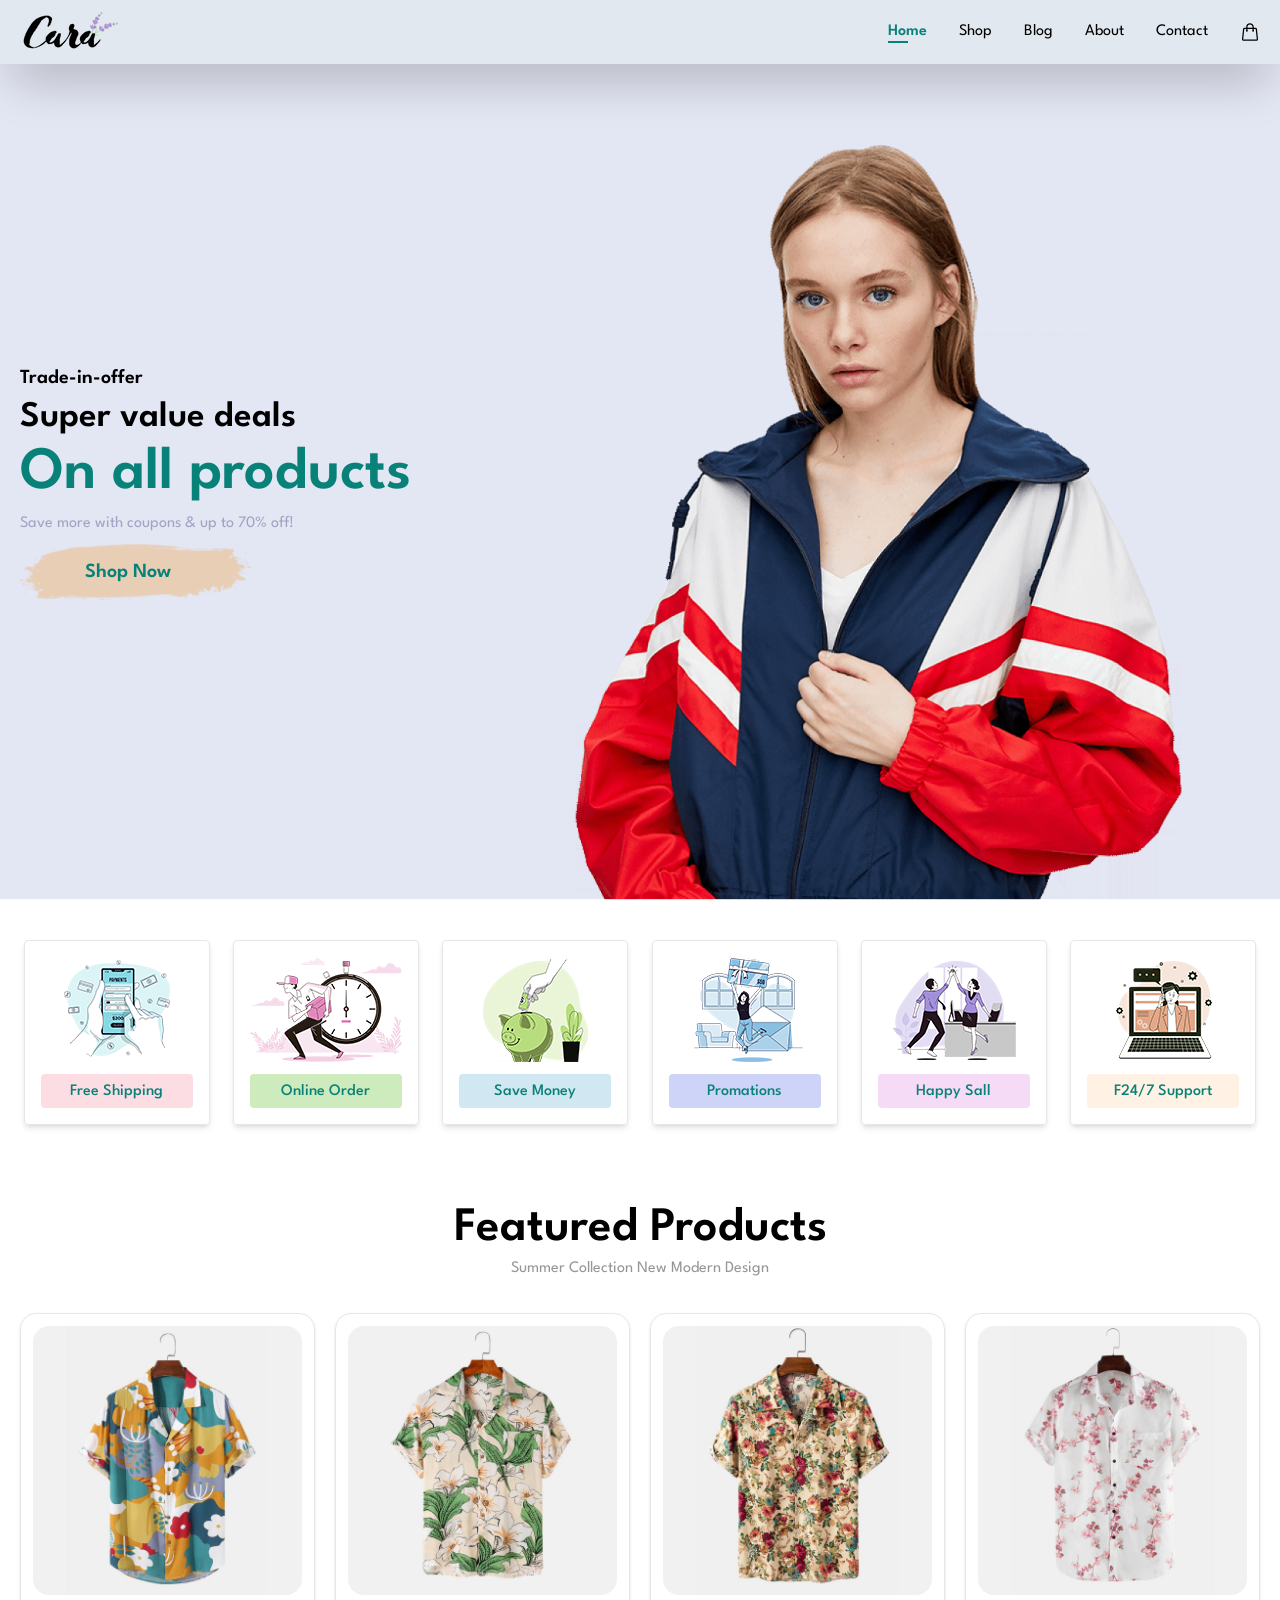
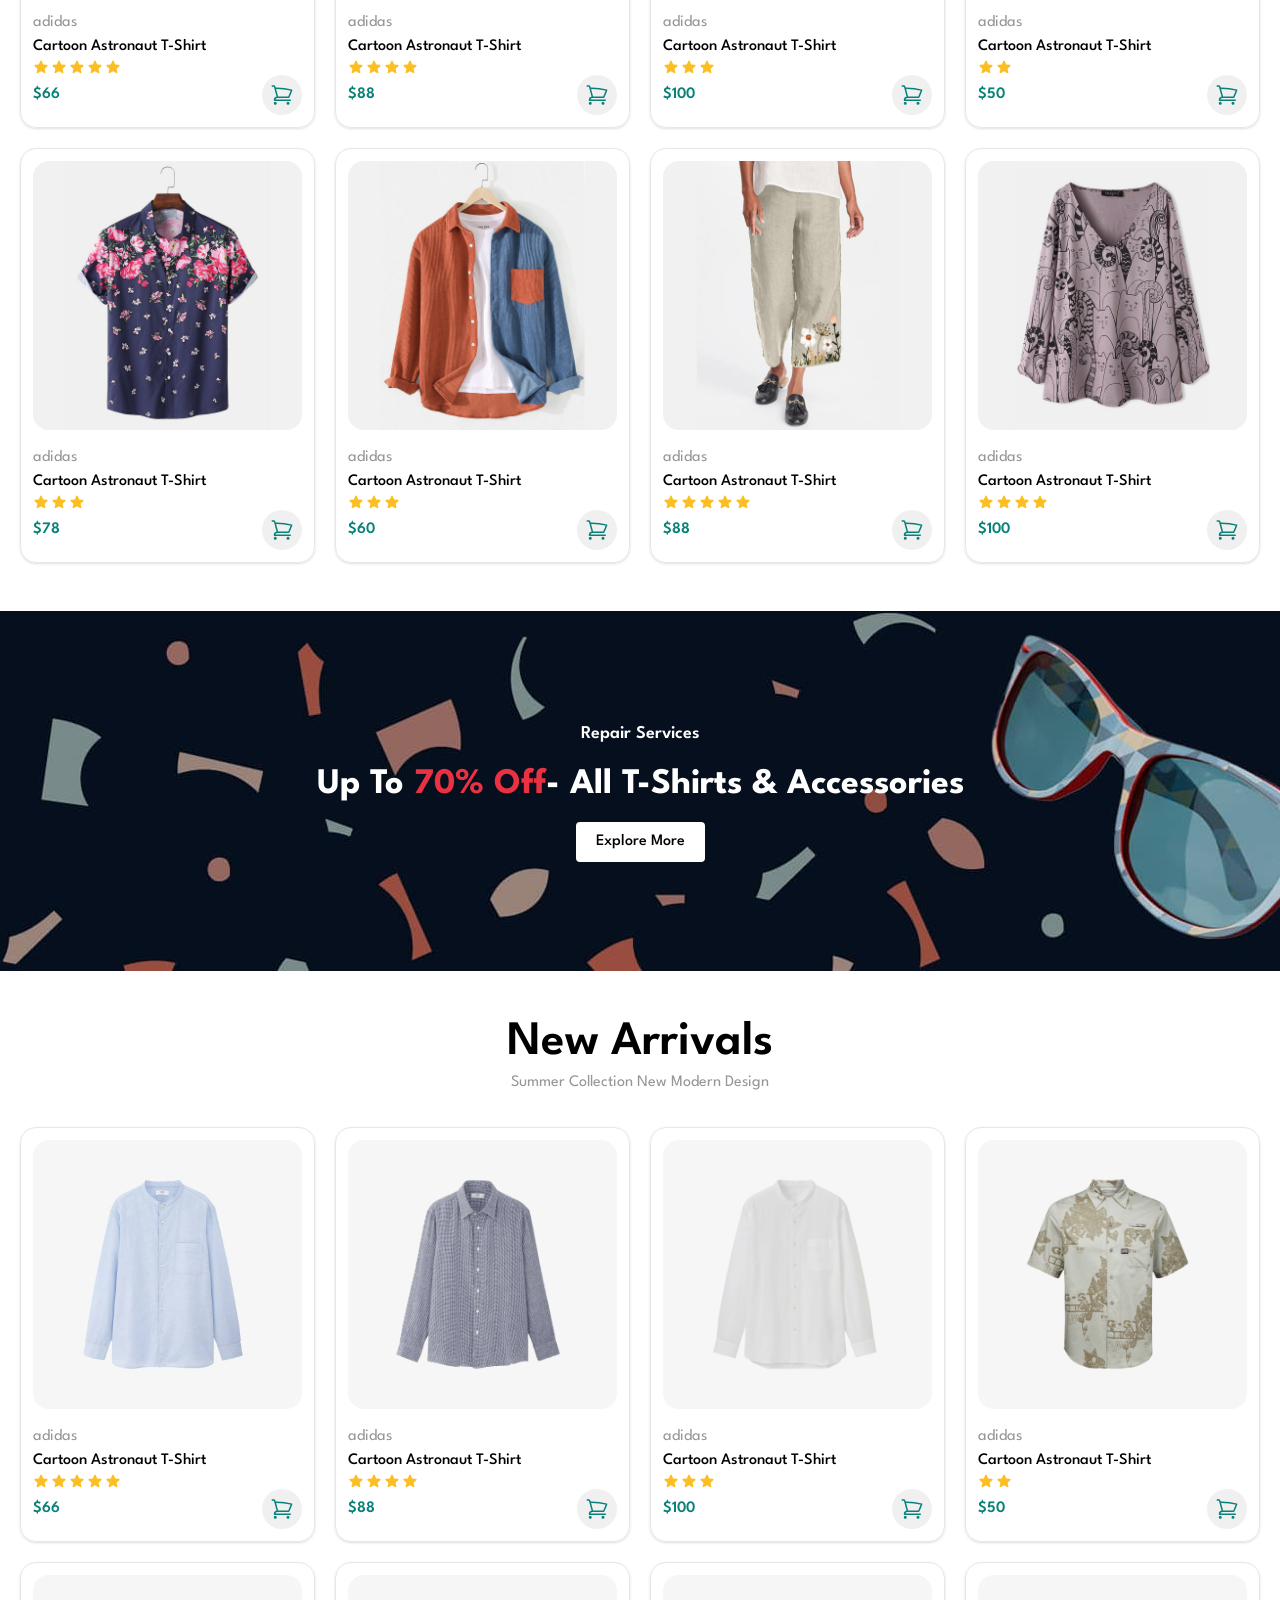
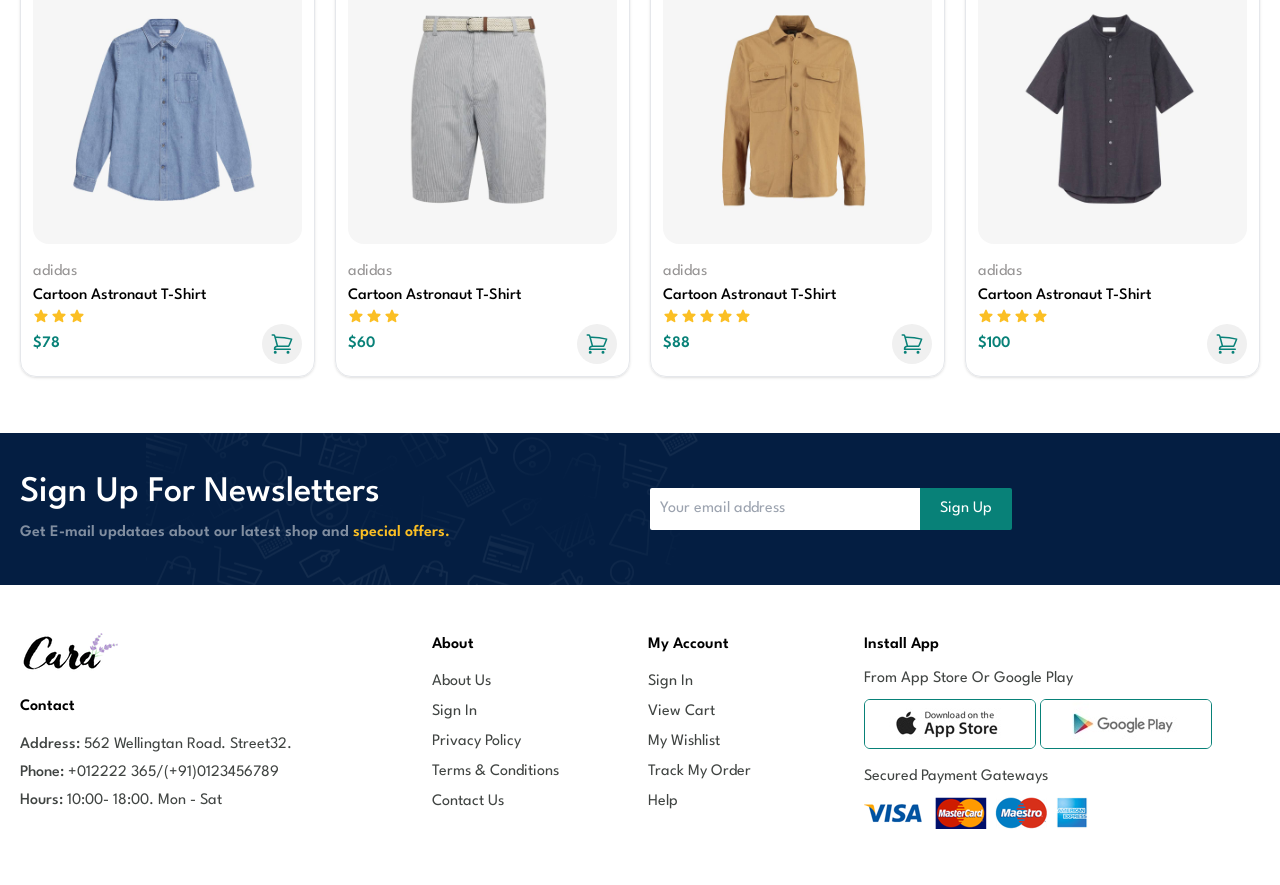
==== index.html @ d37b06f1 "first upload" ====
<!DOCTYPE html>
<html lang="en">
    <head>
        <meta charset="UTF-8">
        <meta name="viewport" content="width=device-width, initial-scale=1.0">
        <title>Ecommerce</title>
        <link rel="stylesheet" href="css/output.css">
    </head>
    <body class="font-League">
        <!--navbar-->
        <nav class="bg-slate-200 shadow-2xl py-3 sticky top-0 z-10 px-5">
            <div class="container mx-auto flex items-center justify-between">
                <div class="logo">
                    <a href="index.html">
                        <img src="images/logo.png" alt="logo">
                    </a>
                </div>
                <div class="navs shadow-lg fixed top-0 right-0 pt-4 pl-5 w-[170px] h-screen translate-x-full sm:translate-x-0 sm:relative sm:shadow-none sm:pt-0 sm:pl-0 sm:w-auto sm:h-auto bg-slate-200 sm:bg-transparent">
                    <svg xmlns="http://www.w3.org/2000/svg" fill="none" viewBox="0 0 24 24" stroke-width="1.5" stroke="currentColor" class="w-5 h-5 cursor-pointer close hover:text-dim-900 sm:hidden">
                        <path stroke-linecap="round" stroke-linejoin="round" d="M6 18 18 6M6 6l12 12" />
                    </svg>                      
                    <ul class="flex flex-col flex-start leading-10 pt-5 sm:pt-0 sm:flex-row sm:items-center sm:space-x-8">
                        <li>
                            <a href="index.html" class="after-content text-dim-900 font-semibold relative transition ease-in-out delay-150">Home</a>
                        </li>
                        <li>
                            <a href="shop.html">Shop</a>
                        </li>
                        <li>
                            <a href="blog.html">Blog</a>
                        </li>
                        <li>
                            <a href="about.html">About</a>
                        </li>
                        <li>
                            <a href="contact.html">Contact</a>
                        </li>
                        <li>
                            <a href="cart.html">
                                <svg xmlns="http://www.w3.org/2000/svg" fill="none" viewBox="0 0 24 24" stroke-width="1.5" stroke="currentColor" class="w-5 h-5">
                                    <path stroke-linecap="round" stroke-linejoin="round" d="M15.75 10.5V6a3.75 3.75 0 1 0-7.5 0v4.5m11.356-1.993 1.263 12c.07.665-.45 1.243-1.119 1.243H4.25a1.125 1.125 0 0 1-1.12-1.243l1.264-12A1.125 1.125 0 0 1 5.513 7.5h12.974c.576 0 1.059.435 1.119 1.007ZM8.625 10.5a.375.375 0 1 1-.75 0 .375.375 0 0 1 .75 0Zm7.5 0a.375.375 0 1 1-.75 0 .375.375 0 0 1 .75 0Z" />
                                </svg>                              
                            </a>
                        </li>
                    </ul>
                </div>
                <div class="sm:hidden">
                    <svg xmlns="http://www.w3.org/2000/svg" fill="none" viewBox="0 0 24 24" stroke-width="1.5" stroke="currentColor" class="w-6 h-6 cursor-pointer open hover:text-dim-900">
                        <path stroke-linecap="round" stroke-linejoin="round" d="M3.75 6.75h16.5M3.75 12h16.5m-16.5 5.25h16.5" />
                    </svg>
                </div>
            </div>
        </nav>
        <!--navbar-->
        <!--main-->
        <main class="flex items-center justify-center px-5">
            <div class="container">
                <div class="text leading-10">
                    <h4 class="font-semibold text-xl">Trade-in-offer</h4>
                    <h2 class="font-semibold text-3xl sm:text-4xl my-1.5">Super value deals</h2>
                    <h1 class="font-semibold text-dim-900 text-4xl sm:text-6xl">On all products</h1>
                    <p class="text-[#a2a3c3]">Save more with coupons & up to 70% off!</p>
                    <button class="text-dim-900 font-semibold text-xl">Shop Now</button>
                </div>
            </div>
        </main>
        <!--main-->
        <!--feature-->
        <section class="feature px-5">
            <div class="feature-box container m-auto grid grid-cols-2 min-[500px]:grid-cols-3 md:grid-cols-4 lg:grid-cols-6 gap-4 pt-10 pb-20 text-center">
                <div id="${item.id}" class="content m-auto shadow-md hover:shadow-lg transition ease-in-out delay-200 rounded border border-solid border-gray-200 p-4">
                    <img src="${item.image}" alt="${item.name}">
                    <h4 class="capitalize font-medium pb-1 pt-1.5 text-dim-900 mt-3 bg-[#fddde4] rounded">${item.name}</h4>
                </div>
            </div>
        </section>
        <!--feature-->
        <!--products-->
        <section class="products px-5">
            <div class="container m-auto">
                <h2 class="capitalize text-center font-semibold text-5xl mb-1">featured products</h2>
                <p class="capitalize text-center text-[#979595]">summer collection new modern design</p>
                <div class="products-items grid grid-cols-1 sm:grid-cols-3 xl:grid-cols-4 gap-5 mt-8">
                    <!-- <div class="p-3 product border border-solid border-gray-200 rounded-2xl shadow" id="${item.id}">
                        <img class="rounded-2xl" src="${item.image}" alt="${item.name}">
                        <div class="mt-4">
                            <svg xmlns="http://www.w3.org/2000/svg" viewBox="0 0 24 24" fill="currentColor" class="w-4 h-4">
                                <path fill-rule="evenodd" d="M10.788 3.21c.448-1.077 1.976-1.077 2.424 0l2.082 5.006 5.404.434c1.164.093 1.636 1.545.749 2.305l-4.117 3.527 1.257 5.273c.271 1.136-.964 2.033-1.96 1.425L12 18.354 7.373 21.18c-.996.608-2.231-.29-1.96-1.425l1.257-5.273-4.117-3.527c-.887-.76-.415-2.212.749-2.305l5.404-.434 2.082-5.005Z" clip-rule="evenodd" />
                            </svg>
                            <span class="text-[#979595]">${item.brand}</span>
                            <h4 class="capitalize font-medium">${item.name}</h4>
                            <div class="flex gap-0.5 text-amber-400">${starIcon.repeat(item.rating)}</div>
                            <div class="flex items-center justify-between">
                                <span class="text-dim-900 font-semibold">$${item.price}</span>
                                <button class="text-dim-900 bg-[#f0f0f0] w-10 h-10 rounded-full flex items-center justify-center"><svg xmlns="http://www.w3.org/2000/svg" fill="none" viewBox="0 0 24 24" stroke-width="1.5" stroke="currentColor" class="w-6 h-6">
                                    <path stroke-linecap="round" stroke-linejoin="round" d="M2.25 3h1.386c.51 0 .955.343 1.087.835l.383 1.437M7.5 14.25a3 3 0 0 0-3 3h15.75m-12.75-3h11.218c1.121-2.3 2.1-4.684 2.924-7.138a60.114 60.114 0 0 0-16.536-1.84M7.5 14.25 5.106 5.272M6 20.25a.75.75 0 1 1-1.5 0 .75.75 0 0 1 1.5 0Zm12.75 0a.75.75 0 1 1-1.5 0 .75.75 0 0 1 1.5 0Z" />
                                </svg></button>
                            </div>
                        </div>
                    </div> -->
                </div>
            </div>
        </section>
        <!--products-->
        <!--sale-->
        <section class="sale my-12 text-center text-white capitalize p-4 flex items-center justify-center">
            <div class="container m-auto">
                <div>
                    <p class="font-semibold mb-3 text-lg">repair services</p>
                    <h2 class="font-bold mb-3 text-4xl leading-snug">up to <span class="text-[#e93141]">70% off</span>- all t-shirts & accessories</h2>
                    <button class="capitalize font-medium bg-white text-black rounded py-2 px-5 hover:bg-dim-900 hover:text-white transition-all ease-in-out delay-300">explore more</button>
                </div>
            </div>
        </section>
        <!--sale-->
        <!--new products-->
        <section class="new-products px-5 mb-14">
            <div class="container m-auto">
                <h2 class="capitalize text-center font-semibold text-5xl mb-1">new arrivals</h2>
                <p class="capitalize text-center text-[#979595]">summer collection new modern design</p>
                <div class="products-items grid grid-cols-1 sm:grid-cols-3 xl:grid-cols-4 gap-5 mt-8">
                    <!-- <div class="p-3 product border border-solid border-gray-200 rounded-2xl shadow" id="${item.id}">
                        <img class="rounded-2xl" src="${item.image}" alt="${item.name}">
                        <div class="mt-4">
                            <svg xmlns="http://www.w3.org/2000/svg" viewBox="0 0 24 24" fill="currentColor" class="w-4 h-4">
                                <path fill-rule="evenodd" d="M10.788 3.21c.448-1.077 1.976-1.077 2.424 0l2.082 5.006 5.404.434c1.164.093 1.636 1.545.749 2.305l-4.117 3.527 1.257 5.273c.271 1.136-.964 2.033-1.96 1.425L12 18.354 7.373 21.18c-.996.608-2.231-.29-1.96-1.425l1.257-5.273-4.117-3.527c-.887-.76-.415-2.212.749-2.305l5.404-.434 2.082-5.005Z" clip-rule="evenodd" />
                            </svg>
                            <span class="text-[#979595]">${item.brand}</span>
                            <h4 class="capitalize font-medium">${item.name}</h4>
                            <div class="flex gap-0.5 text-amber-400">${starIcon.repeat(item.rating)}</div>
                            <div class="flex items-center justify-between">
                                <span class="text-dim-900 font-semibold">$${item.price}</span>
                                <button class="text-dim-900 bg-[#f0f0f0] w-10 h-10 rounded-full flex items-center justify-center"><svg xmlns="http://www.w3.org/2000/svg" fill="none" viewBox="0 0 24 24" stroke-width="1.5" stroke="currentColor" class="w-6 h-6">
                                    <path stroke-linecap="round" stroke-linejoin="round" d="M2.25 3h1.386c.51 0 .955.343 1.087.835l.383 1.437M7.5 14.25a3 3 0 0 0-3 3h15.75m-12.75-3h11.218c1.121-2.3 2.1-4.684 2.924-7.138a60.114 60.114 0 0 0-16.536-1.84M7.5 14.25 5.106 5.272M6 20.25a.75.75 0 1 1-1.5 0 .75.75 0 0 1 1.5 0Zm12.75 0a.75.75 0 1 1-1.5 0 .75.75 0 0 1 1.5 0Z" />
                                </svg></button>
                            </div>
                        </div>
                    </div> -->
                </div>
            </div>
        </section>
        <!--new products-->
        <!--banners-->
        <!-- <section class="blog px-5">
            <div class="container m-auto">
                <div class="top-box grid md:grid-cols-2 gap-10 relative mb-8">
                    <div class="${item.id} flex items-center text-white min-w-[500px] h-[400px]">
                        <img src="${item.image}" alt="${item.name}" class="w-full h-full">
                        <div class="absolute pl-8 leading-10">
                            <span class="font-extralight text-[26px]">${item.name}</span>
                            <h3 class="font-bold text-4xl">${item.sale}</h3>
                            <p class="font-medium">${item.desc}</p>
                            <button class="font-medium py-px px-6 border border-white capitalize hover:bg-dim-900 hover:border-dim-900 transition delay-200 ease-in">${item.more}</button>
                        </div>
                    </div>
                </div>
                <div class="bottom-box grid grid-cols-1 sm:grid-cols-3 gap-10">
                    <div class="${item.id} flex items-center text-white ">
                        <img src="${item.image}" alt="${item.name}" class="w-full h-full">
                        <div class="absolute pl-8 leading-8">
                            <span class="font-bold uppercase text-[26px]">${item.name}</span>
                            <p class="font-semibold capitalize text-[#ec544e]">${item.desc}</p>
                        </div>
                    </div>
                </div>
            </div>
        </section> -->
        <!--banners-->
        <!--contact-->
        <section class="news-letter flex items-center bg-[#041e42] mt-10 px-5 py-10">
            <div class="container m-auto grid md:grid-cols-2 gap-5 items-center justify-between">
                <div>
                    <h2 class="text-white text-4xl font-medium mb-2 capitalize">Sign Up For Newsletters</h2>
                    <p class="text-[#818ea0] font-semibold">Get E-mail updataes about our latest shop and <span class="text-amber-400">special offers.</span></p>
                </div>
                <div>
                    <form>
                        <input type="text" placeholder="Your email address" class="outline-none py-[9px] px-2.5 rounded-l-sm sm:w-[270px]">
                        <button class="bg-dim-900 text-white capitalize -ml-1 py-[9px] px-5 rounded-r-sm">sign up</button>
                    </form>
                </div>
            </div>
        </section>
        <!--contact-->
        <!--footer-->
        <footer class="pt-12 pb-14 px-5">
            <div class="container m-auto grid min-[500px]:grid-cols-[1fr_1fr] lg:grid-cols-[1fr_200px_200px_1fr] gap-4 capitalize">
                <div class="text-[#404442] leading-[28px]">
                    <img src="images/logo.png" alt="logo">
                    <h4 class="font-semibold mt-5 mb-2.5 text-black">contact</h4>
                    <p><span class="font-medium">address: </span> 562 wellingtan road. street32.</p>
                    <p><span class="font-medium">phone: </span> +012222 365/(+91)0123456789</p>
                    <p><span class="font-medium">hours: </span>10:00- 18:00. mon - sat</p>
                </div>
                <div>
                    <h4 class="font-semibold mb-2.5">about</h4>
                    <ul class="leading-[30px]">
                        <li>
                            <a href="#" class="link">about us</a>
                        </li>
                        <li>
                            <a href="#" class="link">sign in</a>
                        </li>
                        <li>
                            <a href="#" class="link">privacy policy</a>
                        </li>
                        <li>
                            <a href="#" class="link">terms & conditions</a>
                        </li>
                        <li>
                            <a href="#" class="link">contact us</a>
                        </li>
                    </ul>
                </div>
                <div class="">
                    <h4 class="font-semibold mb-2.5">my account</h4>
                    <ul class="text-[#404442] leading-[30px]">
                        <li>
                            <a href="#" class="link">sign in</a>
                        </li>
                        <li>
                            <a href="#" class="link">view cart</a>
                        </li>
                        <li>
                            <a href="#" class="link">my wishlist</a>
                        </li>
                        <li>
                            <a href="#" class="link">track my order</a>
                        </li>
                        <li>
                            <a href="#" class="link">help</a>
                        </li>
                    </ul>
                </div>
                <div>
                    <h4 class="font-semibold mb-2.5">install app</h4>
                    <p class="text-[#404442] mb-2">from app store or google play</p>
                    <div class="flex flex-col md:flex-row">
                        <img src="images/pay/app.jpg" alt='app' class="border border-dim-900 rounded-md mr-1 mb-4">
                        <img src="images/pay/play.jpg" alt="pay" class="border border-dim-900 rounded-md mb-4">
                    </div>
                    <p class="text-[#404442] mb-2">secured payment gateways</p>
                    <img src="images/pay/pay.png" alt="image">
                </div>
            </div>
        </footer>
        <!--footer-->
        <script src="js/data.js"></script>
        <script src="js/script.js"></script>
    </body>
</html>
---- css/output.css ----
@import url('https://fonts.googleapis.com/css2?family=League+Spartan:wght@100..900&display=swap');

/*
! tailwindcss v3.4.1 | MIT License | https://tailwindcss.com
*/

/*
1. Prevent padding and border from affecting element width. (https://github.com/mozdevs/cssremedy/issues/4)
2. Allow adding a border to an element by just adding a border-width. (https://github.com/tailwindcss/tailwindcss/pull/116)
*/

*,
::before,
::after {
  box-sizing: border-box;
  /* 1 */
  border-width: 0;
  /* 2 */
  border-style: solid;
  /* 2 */
  border-color: #e5e7eb;
  /* 2 */
}

::before,
::after {
  --tw-content: '';
}

/*
1. Use a consistent sensible line-height in all browsers.
2. Prevent adjustments of font size after orientation changes in iOS.
3. Use a more readable tab size.
4. Use the user's configured `sans` font-family by default.
5. Use the user's configured `sans` font-feature-settings by default.
6. Use the user's configured `sans` font-variation-settings by default.
7. Disable tap highlights on iOS
*/

html,
:host {
  line-height: 1.5;
  /* 1 */
  -webkit-text-size-adjust: 100%;
  /* 2 */
  -moz-tab-size: 4;
  /* 3 */
  -o-tab-size: 4;
     tab-size: 4;
  /* 3 */
  font-family: ui-sans-serif, system-ui, sans-serif, "Apple Color Emoji", "Segoe UI Emoji", "Segoe UI Symbol", "Noto Color Emoji";
  /* 4 */
  font-feature-settings: normal;
  /* 5 */
  font-variation-settings: normal;
  /* 6 */
  -webkit-tap-highlight-color: transparent;
  /* 7 */
}

/*
1. Remove the margin in all browsers.
2. Inherit line-height from `html` so users can set them as a class directly on the `html` element.
*/

body {
  margin: 0;
  /* 1 */
  line-height: inherit;
  /* 2 */
}

/*
1. Add the correct height in Firefox.
2. Correct the inheritance of border color in Firefox. (https://bugzilla.mozilla.org/show_bug.cgi?id=190655)
3. Ensure horizontal rules are visible by default.
*/

hr {
  height: 0;
  /* 1 */
  color: inherit;
  /* 2 */
  border-top-width: 1px;
  /* 3 */
}

/*
Add the correct text decoration in Chrome, Edge, and Safari.
*/

abbr:where([title]) {
  -webkit-text-decoration: underline dotted;
          text-decoration: underline dotted;
}

/*
Remove the default font size and weight for headings.
*/

h1,
h2,
h3,
h4,
h5,
h6 {
  font-size: inherit;
  font-weight: inherit;
}

/*
Reset links to optimize for opt-in styling instead of opt-out.
*/

a {
  color: inherit;
  text-decoration: inherit;
}

/*
Add the correct font weight in Edge and Safari.
*/

b,
strong {
  font-weight: bolder;
}

/*
1. Use the user's configured `mono` font-family by default.
2. Use the user's configured `mono` font-feature-settings by default.
3. Use the user's configured `mono` font-variation-settings by default.
4. Correct the odd `em` font sizing in all browsers.
*/

code,
kbd,
samp,
pre {
  font-family: ui-monospace, SFMono-Regular, Menlo, Monaco, Consolas, "Liberation Mono", "Courier New", monospace;
  /* 1 */
  font-feature-settings: normal;
  /* 2 */
  font-variation-settings: normal;
  /* 3 */
  font-size: 1em;
  /* 4 */
}

/*
Add the correct font size in all browsers.
*/

small {
  font-size: 80%;
}

/*
Prevent `sub` and `sup` elements from affecting the line height in all browsers.
*/

sub,
sup {
  font-size: 75%;
  line-height: 0;
  position: relative;
  vertical-align: baseline;
}

sub {
  bottom: -0.25em;
}

sup {
  top: -0.5em;
}

/*
1. Remove text indentation from table contents in Chrome and Safari. (https://bugs.chromium.org/p/chromium/issues/detail?id=999088, https://bugs.webkit.org/show_bug.cgi?id=201297)
2. Correct table border color inheritance in all Chrome and Safari. (https://bugs.chromium.org/p/chromium/issues/detail?id=935729, https://bugs.webkit.org/show_bug.cgi?id=195016)
3. Remove gaps between table borders by default.
*/

table {
  text-indent: 0;
  /* 1 */
  border-color: inherit;
  /* 2 */
  border-collapse: collapse;
  /* 3 */
}

/*
1. Change the font styles in all browsers.
2. Remove the margin in Firefox and Safari.
3. Remove default padding in all browsers.
*/

button,
input,
optgroup,
select,
textarea {
  font-family: inherit;
  /* 1 */
  font-feature-settings: inherit;
  /* 1 */
  font-variation-settings: inherit;
  /* 1 */
  font-size: 100%;
  /* 1 */
  font-weight: inherit;
  /* 1 */
  line-height: inherit;
  /* 1 */
  color: inherit;
  /* 1 */
  margin: 0;
  /* 2 */
  padding: 0;
  /* 3 */
}

/*
Remove the inheritance of text transform in Edge and Firefox.
*/

button,
select {
  text-transform: none;
}

/*
1. Correct the inability to style clickable types in iOS and Safari.
2. Remove default button styles.
*/

button,
[type='button'],
[type='reset'],
[type='submit'] {
  -webkit-appearance: button;
  /* 1 */
  background-color: transparent;
  /* 2 */
  background-image: none;
  /* 2 */
}

/*
Use the modern Firefox focus style for all focusable elements.
*/

:-moz-focusring {
  outline: auto;
}

/*
Remove the additional `:invalid` styles in Firefox. (https://github.com/mozilla/gecko-dev/blob/2f9eacd9d3d995c937b4251a5557d95d494c9be1/layout/style/res/forms.css#L728-L737)
*/

:-moz-ui-invalid {
  box-shadow: none;
}

/*
Add the correct vertical alignment in Chrome and Firefox.
*/

progress {
  vertical-align: baseline;
}

/*
Correct the cursor style of increment and decrement buttons in Safari.
*/

::-webkit-inner-spin-button,
::-webkit-outer-spin-button {
  height: auto;
}

/*
1. Correct the odd appearance in Chrome and Safari.
2. Correct the outline style in Safari.
*/

[type='search'] {
  -webkit-appearance: textfield;
  /* 1 */
  outline-offset: -2px;
  /* 2 */
}

/*
Remove the inner padding in Chrome and Safari on macOS.
*/

::-webkit-search-decoration {
  -webkit-appearance: none;
}

/*
1. Correct the inability to style clickable types in iOS and Safari.
2. Change font properties to `inherit` in Safari.
*/

::-webkit-file-upload-button {
  -webkit-appearance: button;
  /* 1 */
  font: inherit;
  /* 2 */
}

/*
Add the correct display in Chrome and Safari.
*/

summary {
  display: list-item;
}

/*
Removes the default spacing and border for appropriate elements.
*/

blockquote,
dl,
dd,
h1,
h2,
h3,
h4,
h5,
h6,
hr,
figure,
p,
pre {
  margin: 0;
}

fieldset {
  margin: 0;
  padding: 0;
}

legend {
  padding: 0;
}

ol,
ul,
menu {
  list-style: none;
  margin: 0;
  padding: 0;
}

/*
Reset default styling for dialogs.
*/

dialog {
  padding: 0;
}

/*
Prevent resizing textareas horizontally by default.
*/

textarea {
  resize: vertical;
}

/*
1. Reset the default placeholder opacity in Firefox. (https://github.com/tailwindlabs/tailwindcss/issues/3300)
2. Set the default placeholder color to the user's configured gray 400 color.
*/

input::-moz-placeholder, textarea::-moz-placeholder {
  opacity: 1;
  /* 1 */
  color: #9ca3af;
  /* 2 */
}

input::placeholder,
textarea::placeholder {
  opacity: 1;
  /* 1 */
  color: #9ca3af;
  /* 2 */
}

/*
Set the default cursor for buttons.
*/

button,
[role="button"] {
  cursor: pointer;
}

/*
Make sure disabled buttons don't get the pointer cursor.
*/

:disabled {
  cursor: default;
}

/*
1. Make replaced elements `display: block` by default. (https://github.com/mozdevs/cssremedy/issues/14)
2. Add `vertical-align: middle` to align replaced elements more sensibly by default. (https://github.com/jensimmons/cssremedy/issues/14#issuecomment-634934210)
   This can trigger a poorly considered lint error in some tools but is included by design.
*/

img,
svg,
video,
canvas,
audio,
iframe,
embed,
object {
  display: block;
  /* 1 */
  vertical-align: middle;
  /* 2 */
}

/*
Constrain images and videos to the parent width and preserve their intrinsic aspect ratio. (https://github.com/mozdevs/cssremedy/issues/14)
*/

img,
video {
  max-width: 100%;
  height: auto;
}

/* Make elements with the HTML hidden attribute stay hidden by default */

[hidden] {
  display: none;
}

*, ::before, ::after{
  --tw-border-spacing-x: 0;
  --tw-border-spacing-y: 0;
  --tw-translate-x: 0;
  --tw-translate-y: 0;
  --tw-rotate: 0;
  --tw-skew-x: 0;
  --tw-skew-y: 0;
  --tw-scale-x: 1;
  --tw-scale-y: 1;
  --tw-pan-x:  ;
  --tw-pan-y:  ;
  --tw-pinch-zoom:  ;
  --tw-scroll-snap-strictness: proximity;
  --tw-gradient-from-position:  ;
  --tw-gradient-via-position:  ;
  --tw-gradient-to-position:  ;
  --tw-ordinal:  ;
  --tw-slashed-zero:  ;
  --tw-numeric-figure:  ;
  --tw-numeric-spacing:  ;
  --tw-numeric-fraction:  ;
  --tw-ring-inset:  ;
  --tw-ring-offset-width: 0px;
  --tw-ring-offset-color: #fff;
  --tw-ring-color: rgb(59 130 246 / 0.5);
  --tw-ring-offset-shadow: 0 0 #0000;
  --tw-ring-shadow: 0 0 #0000;
  --tw-shadow: 0 0 #0000;
  --tw-shadow-colored: 0 0 #0000;
  --tw-blur:  ;
  --tw-brightness:  ;
  --tw-contrast:  ;
  --tw-grayscale:  ;
  --tw-hue-rotate:  ;
  --tw-invert:  ;
  --tw-saturate:  ;
  --tw-sepia:  ;
  --tw-drop-shadow:  ;
  --tw-backdrop-blur:  ;
  --tw-backdrop-brightness:  ;
  --tw-backdrop-contrast:  ;
  --tw-backdrop-grayscale:  ;
  --tw-backdrop-hue-rotate:  ;
  --tw-backdrop-invert:  ;
  --tw-backdrop-opacity:  ;
  --tw-backdrop-saturate:  ;
  --tw-backdrop-sepia:  ;
}

::backdrop{
  --tw-border-spacing-x: 0;
  --tw-border-spacing-y: 0;
  --tw-translate-x: 0;
  --tw-translate-y: 0;
  --tw-rotate: 0;
  --tw-skew-x: 0;
  --tw-skew-y: 0;
  --tw-scale-x: 1;
  --tw-scale-y: 1;
  --tw-pan-x:  ;
  --tw-pan-y:  ;
  --tw-pinch-zoom:  ;
  --tw-scroll-snap-strictness: proximity;
  --tw-gradient-from-position:  ;
  --tw-gradient-via-position:  ;
  --tw-gradient-to-position:  ;
  --tw-ordinal:  ;
  --tw-slashed-zero:  ;
  --tw-numeric-figure:  ;
  --tw-numeric-spacing:  ;
  --tw-numeric-fraction:  ;
  --tw-ring-inset:  ;
  --tw-ring-offset-width: 0px;
  --tw-ring-offset-color: #fff;
  --tw-ring-color: rgb(59 130 246 / 0.5);
  --tw-ring-offset-shadow: 0 0 #0000;
  --tw-ring-shadow: 0 0 #0000;
  --tw-shadow: 0 0 #0000;
  --tw-shadow-colored: 0 0 #0000;
  --tw-blur:  ;
  --tw-brightness:  ;
  --tw-contrast:  ;
  --tw-grayscale:  ;
  --tw-hue-rotate:  ;
  --tw-invert:  ;
  --tw-saturate:  ;
  --tw-sepia:  ;
  --tw-drop-shadow:  ;
  --tw-backdrop-blur:  ;
  --tw-backdrop-brightness:  ;
  --tw-backdrop-contrast:  ;
  --tw-backdrop-grayscale:  ;
  --tw-backdrop-hue-rotate:  ;
  --tw-backdrop-invert:  ;
  --tw-backdrop-opacity:  ;
  --tw-backdrop-saturate:  ;
  --tw-backdrop-sepia:  ;
}

.container{
  width: 100%;
}

@media (min-width: 640px){
  .container{
    max-width: 640px;
  }
}

@media (min-width: 768px){
  .container{
    max-width: 768px;
  }
}

@media (min-width: 1024px){
  .container{
    max-width: 1024px;
  }
}

@media (min-width: 1280px){
  .container{
    max-width: 1280px;
  }
}

@media (min-width: 1536px){
  .container{
    max-width: 1536px;
  }
}

.after-content::after{
  position: absolute;
  left: 0px;
  bottom: -0.25rem;
  height: 0.125rem;
  width: 50%;
  --tw-bg-opacity: 1;
  background-color: rgb(8 129 120 / var(--tw-bg-opacity));
  --tw-content: '';
  content: var(--tw-content);
}

.link{
  --tw-text-opacity: 1;
  color: rgb(64 68 66 / var(--tw-text-opacity));
}

.link:hover{
  --tw-text-opacity: 1;
  color: rgb(8 129 120 / var(--tw-text-opacity));
}

.fixed{
  position: fixed;
}

.absolute{
  position: absolute;
}

.relative{
  position: relative;
}

.sticky{
  position: sticky;
}

.right-0{
  right: 0px;
}

.top-0{
  top: 0px;
}

.z-10{
  z-index: 10;
}

.m-auto{
  margin: auto;
}

.mx-auto{
  margin-left: auto;
  margin-right: auto;
}

.my-1{
  margin-top: 0.25rem;
  margin-bottom: 0.25rem;
}

.my-1\.5{
  margin-top: 0.375rem;
  margin-bottom: 0.375rem;
}

.my-12{
  margin-top: 3rem;
  margin-bottom: 3rem;
}

.-ml-1{
  margin-left: -0.25rem;
}

.mb-1{
  margin-bottom: 0.25rem;
}

.mb-14{
  margin-bottom: 3.5rem;
}

.mb-2{
  margin-bottom: 0.5rem;
}

.mb-2\.5{
  margin-bottom: 0.625rem;
}

.mb-3{
  margin-bottom: 0.75rem;
}

.mb-4{
  margin-bottom: 1rem;
}

.mb-8{
  margin-bottom: 2rem;
}

.mr-1{
  margin-right: 0.25rem;
}

.mt-10{
  margin-top: 2.5rem;
}

.mt-4{
  margin-top: 1rem;
}

.mt-5{
  margin-top: 1.25rem;
}

.mt-8{
  margin-top: 2rem;
}

.mt-3{
  margin-top: 0.75rem;
}

.flex{
  display: flex;
}

.grid{
  display: grid;
}

.h-10{
  height: 2.5rem;
}

.h-4{
  height: 1rem;
}

.h-5{
  height: 1.25rem;
}

.h-6{
  height: 1.5rem;
}

.h-\[400px\]{
  height: 400px;
}

.h-full{
  height: 100%;
}

.h-screen{
  height: 100vh;
}

.w-10{
  width: 2.5rem;
}

.w-4{
  width: 1rem;
}

.w-5{
  width: 1.25rem;
}

.w-6{
  width: 1.5rem;
}

.w-\[170px\]{
  width: 170px;
}

.w-full{
  width: 100%;
}

.min-w-\[500px\]{
  min-width: 500px;
}

.translate-x-full{
  --tw-translate-x: 100%;
  transform: translate(var(--tw-translate-x), var(--tw-translate-y)) rotate(var(--tw-rotate)) skewX(var(--tw-skew-x)) skewY(var(--tw-skew-y)) scaleX(var(--tw-scale-x)) scaleY(var(--tw-scale-y));
}

.transform{
  transform: translate(var(--tw-translate-x), var(--tw-translate-y)) rotate(var(--tw-rotate)) skewX(var(--tw-skew-x)) skewY(var(--tw-skew-y)) scaleX(var(--tw-scale-x)) scaleY(var(--tw-scale-y));
}

.cursor-pointer{
  cursor: pointer;
}

.grid-cols-1{
  grid-template-columns: repeat(1, minmax(0, 1fr));
}

.grid-cols-2{
  grid-template-columns: repeat(2, minmax(0, 1fr));
}

.flex-col{
  flex-direction: column;
}

.items-center{
  align-items: center;
}

.justify-center{
  justify-content: center;
}

.justify-between{
  justify-content: space-between;
}

.gap-0{
  gap: 0px;
}

.gap-0\.5{
  gap: 0.125rem;
}

.gap-10{
  gap: 2.5rem;
}

.gap-4{
  gap: 1rem;
}

.gap-5{
  gap: 1.25rem;
}

.rounded{
  border-radius: 0.25rem;
}

.rounded-2xl{
  border-radius: 1rem;
}

.rounded-full{
  border-radius: 9999px;
}

.rounded-md{
  border-radius: 0.375rem;
}

.rounded-l-sm{
  border-top-left-radius: 0.125rem;
  border-bottom-left-radius: 0.125rem;
}

.rounded-r-sm{
  border-top-right-radius: 0.125rem;
  border-bottom-right-radius: 0.125rem;
}

.border{
  border-width: 1px;
}

.border-solid{
  border-style: solid;
}

.border-dim-900{
  --tw-border-opacity: 1;
  border-color: rgb(8 129 120 / var(--tw-border-opacity));
}

.border-gray-200{
  --tw-border-opacity: 1;
  border-color: rgb(229 231 235 / var(--tw-border-opacity));
}

.border-white{
  --tw-border-opacity: 1;
  border-color: rgb(255 255 255 / var(--tw-border-opacity));
}

.bg-\[\#041e42\]{
  --tw-bg-opacity: 1;
  background-color: rgb(4 30 66 / var(--tw-bg-opacity));
}

.bg-\[\#f0f0f0\]{
  --tw-bg-opacity: 1;
  background-color: rgb(240 240 240 / var(--tw-bg-opacity));
}

.bg-dim-900{
  --tw-bg-opacity: 1;
  background-color: rgb(8 129 120 / var(--tw-bg-opacity));
}

.bg-slate-200{
  --tw-bg-opacity: 1;
  background-color: rgb(226 232 240 / var(--tw-bg-opacity));
}

.bg-white{
  --tw-bg-opacity: 1;
  background-color: rgb(255 255 255 / var(--tw-bg-opacity));
}

.bg-\[\#fddde4\]{
  --tw-bg-opacity: 1;
  background-color: rgb(253 221 228 / var(--tw-bg-opacity));
}

.p-3{
  padding: 0.75rem;
}

.p-4{
  padding: 1rem;
}

.px-2{
  padding-left: 0.5rem;
  padding-right: 0.5rem;
}

.px-2\.5{
  padding-left: 0.625rem;
  padding-right: 0.625rem;
}

.px-5{
  padding-left: 1.25rem;
  padding-right: 1.25rem;
}

.px-6{
  padding-left: 1.5rem;
  padding-right: 1.5rem;
}

.py-10{
  padding-top: 2.5rem;
  padding-bottom: 2.5rem;
}

.py-2{
  padding-top: 0.5rem;
  padding-bottom: 0.5rem;
}

.py-3{
  padding-top: 0.75rem;
  padding-bottom: 0.75rem;
}

.py-\[9px\]{
  padding-top: 9px;
  padding-bottom: 9px;
}

.py-px{
  padding-top: 1px;
  padding-bottom: 1px;
}

.pb-14{
  padding-bottom: 3.5rem;
}

.pb-20{
  padding-bottom: 5rem;
}

.pl-5{
  padding-left: 1.25rem;
}

.pl-8{
  padding-left: 2rem;
}

.pt-10{
  padding-top: 2.5rem;
}

.pt-12{
  padding-top: 3rem;
}

.pt-4{
  padding-top: 1rem;
}

.pt-5{
  padding-top: 1.25rem;
}

.pb-1{
  padding-bottom: 0.25rem;
}

.pt-1{
  padding-top: 0.25rem;
}

.pt-1\.5{
  padding-top: 0.375rem;
}

.text-center{
  text-align: center;
}

.font-League{
  font-family: League Spartan, sans-serif;
}

.text-4xl{
  font-size: 2.25rem;
  line-height: 2.5rem;
}

.text-5xl{
  font-size: 3rem;
  line-height: 1;
}

.text-6xl{
  font-size: 3.75rem;
  line-height: 1;
}

.text-\[26px\]{
  font-size: 26px;
}

.text-lg{
  font-size: 1.125rem;
  line-height: 1.75rem;
}

.text-xl{
  font-size: 1.25rem;
  line-height: 1.75rem;
}

.text-3xl{
  font-size: 1.875rem;
  line-height: 2.25rem;
}

.font-bold{
  font-weight: 700;
}

.font-extralight{
  font-weight: 200;
}

.font-medium{
  font-weight: 500;
}

.font-semibold{
  font-weight: 600;
}

.uppercase{
  text-transform: uppercase;
}

.capitalize{
  text-transform: capitalize;
}

.leading-10{
  line-height: 2.5rem;
}

.leading-8{
  line-height: 2rem;
}

.leading-\[28px\]{
  line-height: 28px;
}

.leading-\[30px\]{
  line-height: 30px;
}

.leading-snug{
  line-height: 1.375;
}

.text-\[\#404442\]{
  --tw-text-opacity: 1;
  color: rgb(64 68 66 / var(--tw-text-opacity));
}

.text-\[\#818ea0\]{
  --tw-text-opacity: 1;
  color: rgb(129 142 160 / var(--tw-text-opacity));
}

.text-\[\#979595\]{
  --tw-text-opacity: 1;
  color: rgb(151 149 149 / var(--tw-text-opacity));
}

.text-\[\#a2a3c3\]{
  --tw-text-opacity: 1;
  color: rgb(162 163 195 / var(--tw-text-opacity));
}

.text-\[\#e93141\]{
  --tw-text-opacity: 1;
  color: rgb(233 49 65 / var(--tw-text-opacity));
}

.text-\[\#ec544e\]{
  --tw-text-opacity: 1;
  color: rgb(236 84 78 / var(--tw-text-opacity));
}

.text-amber-400{
  --tw-text-opacity: 1;
  color: rgb(251 191 36 / var(--tw-text-opacity));
}

.text-black{
  --tw-text-opacity: 1;
  color: rgb(0 0 0 / var(--tw-text-opacity));
}

.text-dim-900{
  --tw-text-opacity: 1;
  color: rgb(8 129 120 / var(--tw-text-opacity));
}

.text-white{
  --tw-text-opacity: 1;
  color: rgb(255 255 255 / var(--tw-text-opacity));
}

.shadow{
  --tw-shadow: 0 1px 3px 0 rgb(0 0 0 / 0.1), 0 1px 2px -1px rgb(0 0 0 / 0.1);
  --tw-shadow-colored: 0 1px 3px 0 var(--tw-shadow-color), 0 1px 2px -1px var(--tw-shadow-color);
  box-shadow: var(--tw-ring-offset-shadow, 0 0 #0000), var(--tw-ring-shadow, 0 0 #0000), var(--tw-shadow);
}

.shadow-2xl{
  --tw-shadow: 0 25px 50px -12px rgb(0 0 0 / 0.25);
  --tw-shadow-colored: 0 25px 50px -12px var(--tw-shadow-color);
  box-shadow: var(--tw-ring-offset-shadow, 0 0 #0000), var(--tw-ring-shadow, 0 0 #0000), var(--tw-shadow);
}

.shadow-lg{
  --tw-shadow: 0 10px 15px -3px rgb(0 0 0 / 0.1), 0 4px 6px -4px rgb(0 0 0 / 0.1);
  --tw-shadow-colored: 0 10px 15px -3px var(--tw-shadow-color), 0 4px 6px -4px var(--tw-shadow-color);
  box-shadow: var(--tw-ring-offset-shadow, 0 0 #0000), var(--tw-ring-shadow, 0 0 #0000), var(--tw-shadow);
}

.shadow-md{
  --tw-shadow: 0 4px 6px -1px rgb(0 0 0 / 0.1), 0 2px 4px -2px rgb(0 0 0 / 0.1);
  --tw-shadow-colored: 0 4px 6px -1px var(--tw-shadow-color), 0 2px 4px -2px var(--tw-shadow-color);
  box-shadow: var(--tw-ring-offset-shadow, 0 0 #0000), var(--tw-ring-shadow, 0 0 #0000), var(--tw-shadow);
}

.outline-none{
  outline: 2px solid transparent;
  outline-offset: 2px;
}

.transition{
  transition-property: color, background-color, border-color, text-decoration-color, fill, stroke, opacity, box-shadow, transform, filter, -webkit-backdrop-filter;
  transition-property: color, background-color, border-color, text-decoration-color, fill, stroke, opacity, box-shadow, transform, filter, backdrop-filter;
  transition-property: color, background-color, border-color, text-decoration-color, fill, stroke, opacity, box-shadow, transform, filter, backdrop-filter, -webkit-backdrop-filter;
  transition-timing-function: cubic-bezier(0.4, 0, 0.2, 1);
  transition-duration: 150ms;
}

.transition-all{
  transition-property: all;
  transition-timing-function: cubic-bezier(0.4, 0, 0.2, 1);
  transition-duration: 150ms;
}

.delay-150{
  transition-delay: 150ms;
}

.delay-200{
  transition-delay: 200ms;
}

.delay-300{
  transition-delay: 300ms;
}

.ease-in{
  transition-timing-function: cubic-bezier(0.4, 0, 1, 1);
}

.ease-in-out{
  transition-timing-function: cubic-bezier(0.4, 0, 0.2, 1);
}

main {
  background-image: url(../images/hero4.png);
  background-position: top 25% right 0;
  background-size: cover;
  height: calc(100vh - 64px);
}

@media (max-width: 600px) {
  main {
    background-position: 80%;
  }
}

main button {
  background-image: url(../images/button.png);
  background-position: center;
  background-size: cover;
  padding: 14px 80px 14px 65px;
}

.feature .content:nth-child(2) h4 {
  background-color: #cdebbc;
}

.feature .content:nth-child(3) h4 {
  background-color: #d1e8f2;
}

.feature .content:nth-child(4) h4 {
  background-color: #cdd4f8;
}

.feature .content:nth-child(5) h4 {
  background-color: #f6dbf6;
}

.feature .content:nth-child(6) h4 {
  background-color: #fff2e5;
}

.sale {
  background-image: url('../images/banners/b2.jpg');
  background-position: center;
  background-size: cover;
  height: 40vh;
}

.news-letter {
  background-image: url('../images/banners/b14.png');
  background-position: center;
  background-position: 20% 30%;
  background-repeat: no-repeat;
  /* height: 30vh; */
}

.hover\:border-dim-900:hover{
  --tw-border-opacity: 1;
  border-color: rgb(8 129 120 / var(--tw-border-opacity));
}

.hover\:bg-dim-900:hover{
  --tw-bg-opacity: 1;
  background-color: rgb(8 129 120 / var(--tw-bg-opacity));
}

.hover\:text-dim-900:hover{
  --tw-text-opacity: 1;
  color: rgb(8 129 120 / var(--tw-text-opacity));
}

.hover\:text-white:hover{
  --tw-text-opacity: 1;
  color: rgb(255 255 255 / var(--tw-text-opacity));
}

.hover\:shadow-lg:hover{
  --tw-shadow: 0 10px 15px -3px rgb(0 0 0 / 0.1), 0 4px 6px -4px rgb(0 0 0 / 0.1);
  --tw-shadow-colored: 0 10px 15px -3px var(--tw-shadow-color), 0 4px 6px -4px var(--tw-shadow-color);
  box-shadow: var(--tw-ring-offset-shadow, 0 0 #0000), var(--tw-ring-shadow, 0 0 #0000), var(--tw-shadow);
}

@media (min-width: 500px){
  .min-\[500px\]\:grid-cols-3{
    grid-template-columns: repeat(3, minmax(0, 1fr));
  }

  .min-\[500px\]\:grid-cols-\[1fr_1fr\]{
    grid-template-columns: 1fr 1fr;
  }
}

@media (min-width: 640px){
  .sm\:relative{
    position: relative;
  }

  .sm\:hidden{
    display: none;
  }

  .sm\:h-auto{
    height: auto;
  }

  .sm\:w-\[270px\]{
    width: 270px;
  }

  .sm\:w-auto{
    width: auto;
  }

  .sm\:translate-x-0{
    --tw-translate-x: 0px;
    transform: translate(var(--tw-translate-x), var(--tw-translate-y)) rotate(var(--tw-rotate)) skewX(var(--tw-skew-x)) skewY(var(--tw-skew-y)) scaleX(var(--tw-scale-x)) scaleY(var(--tw-scale-y));
  }

  .sm\:grid-cols-3{
    grid-template-columns: repeat(3, minmax(0, 1fr));
  }

  .sm\:flex-row{
    flex-direction: row;
  }

  .sm\:items-center{
    align-items: center;
  }

  .sm\:space-x-8 > :not([hidden]) ~ :not([hidden]){
    --tw-space-x-reverse: 0;
    margin-right: calc(2rem * var(--tw-space-x-reverse));
    margin-left: calc(2rem * calc(1 - var(--tw-space-x-reverse)));
  }

  .sm\:bg-transparent{
    background-color: transparent;
  }

  .sm\:pl-0{
    padding-left: 0px;
  }

  .sm\:pt-0{
    padding-top: 0px;
  }

  .sm\:text-4xl{
    font-size: 2.25rem;
    line-height: 2.5rem;
  }

  .sm\:text-6xl{
    font-size: 3.75rem;
    line-height: 1;
  }

  .sm\:shadow-none{
    --tw-shadow: 0 0 #0000;
    --tw-shadow-colored: 0 0 #0000;
    box-shadow: var(--tw-ring-offset-shadow, 0 0 #0000), var(--tw-ring-shadow, 0 0 #0000), var(--tw-shadow);
  }
}

@media (min-width: 768px){
  .md\:grid-cols-2{
    grid-template-columns: repeat(2, minmax(0, 1fr));
  }

  .md\:grid-cols-4{
    grid-template-columns: repeat(4, minmax(0, 1fr));
  }

  .md\:flex-row{
    flex-direction: row;
  }
}

@media (min-width: 1024px){
  .lg\:grid-cols-6{
    grid-template-columns: repeat(6, minmax(0, 1fr));
  }

  .lg\:grid-cols-\[1fr_200px_200px_1fr\]{
    grid-template-columns: 1fr 200px 200px 1fr;
  }
}

@media (min-width: 1280px){
  .xl\:grid-cols-4{
    grid-template-columns: repeat(4, minmax(0, 1fr));
  }
}
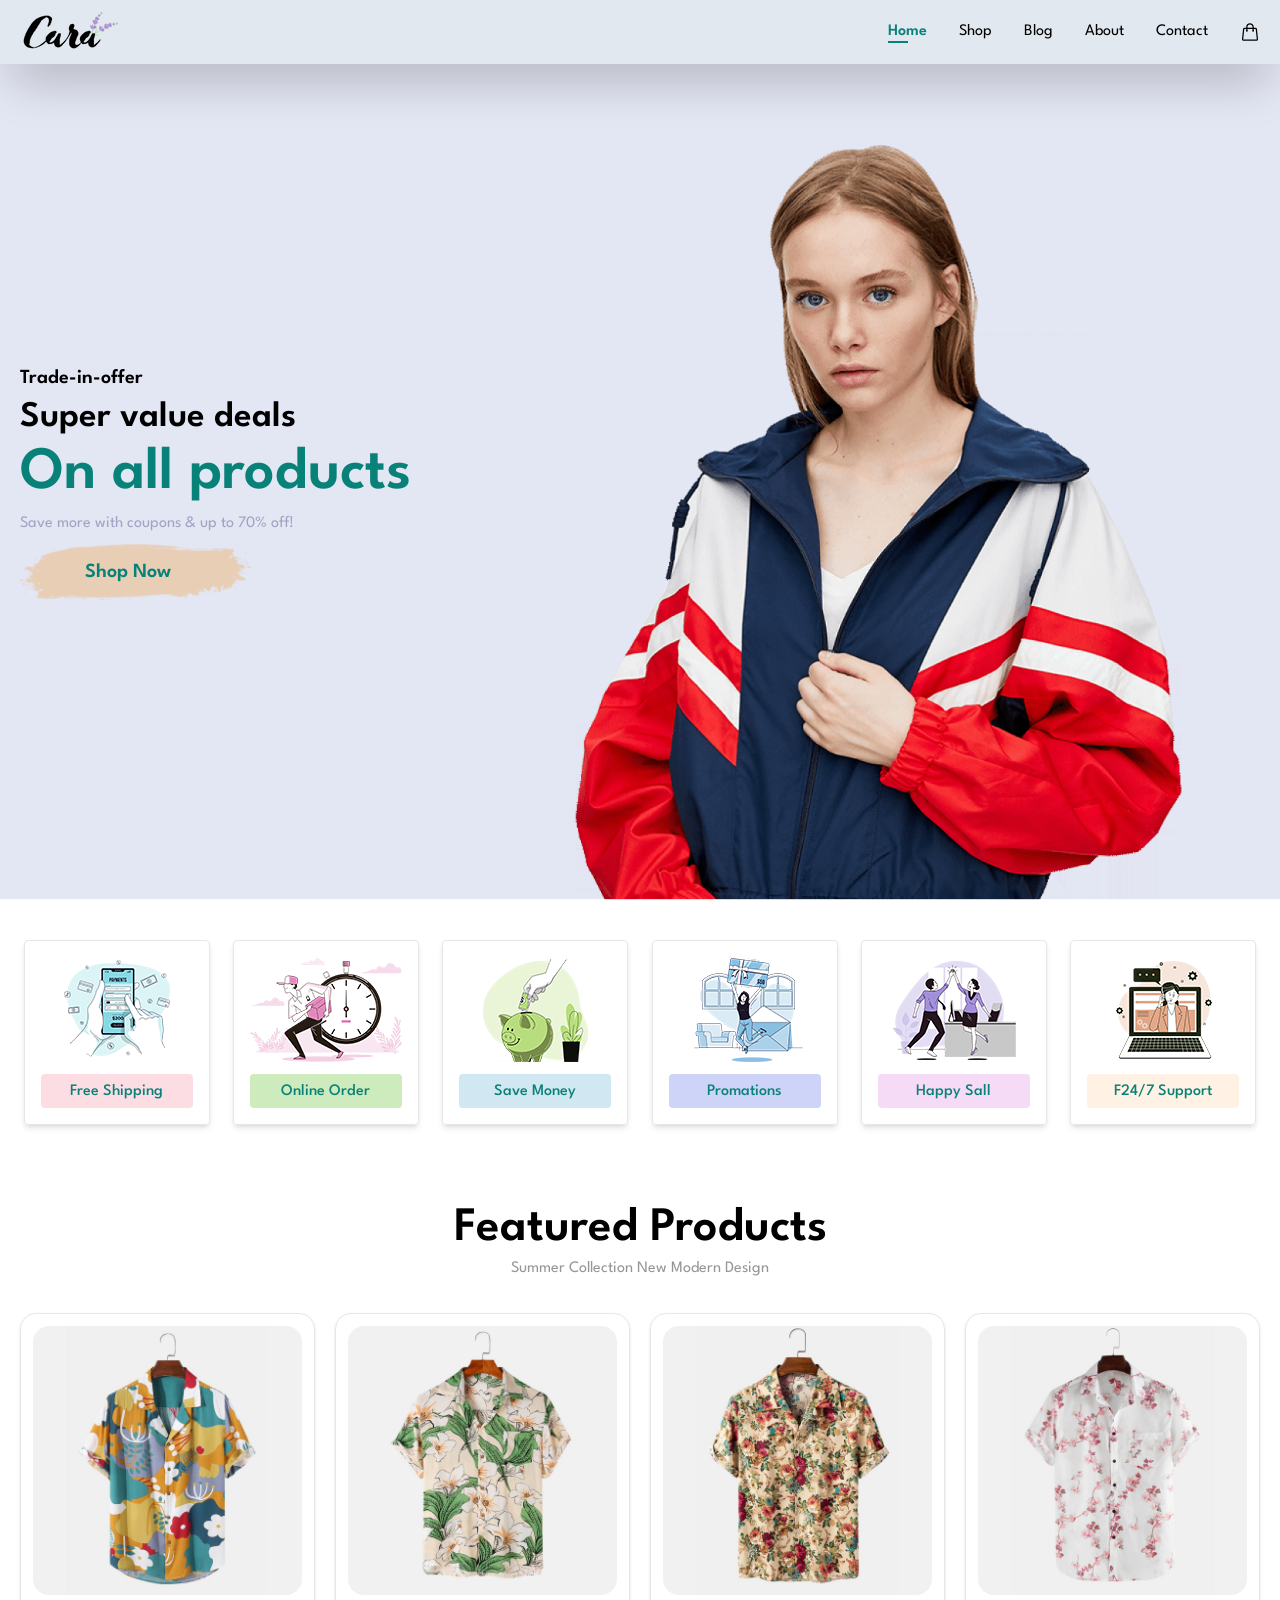
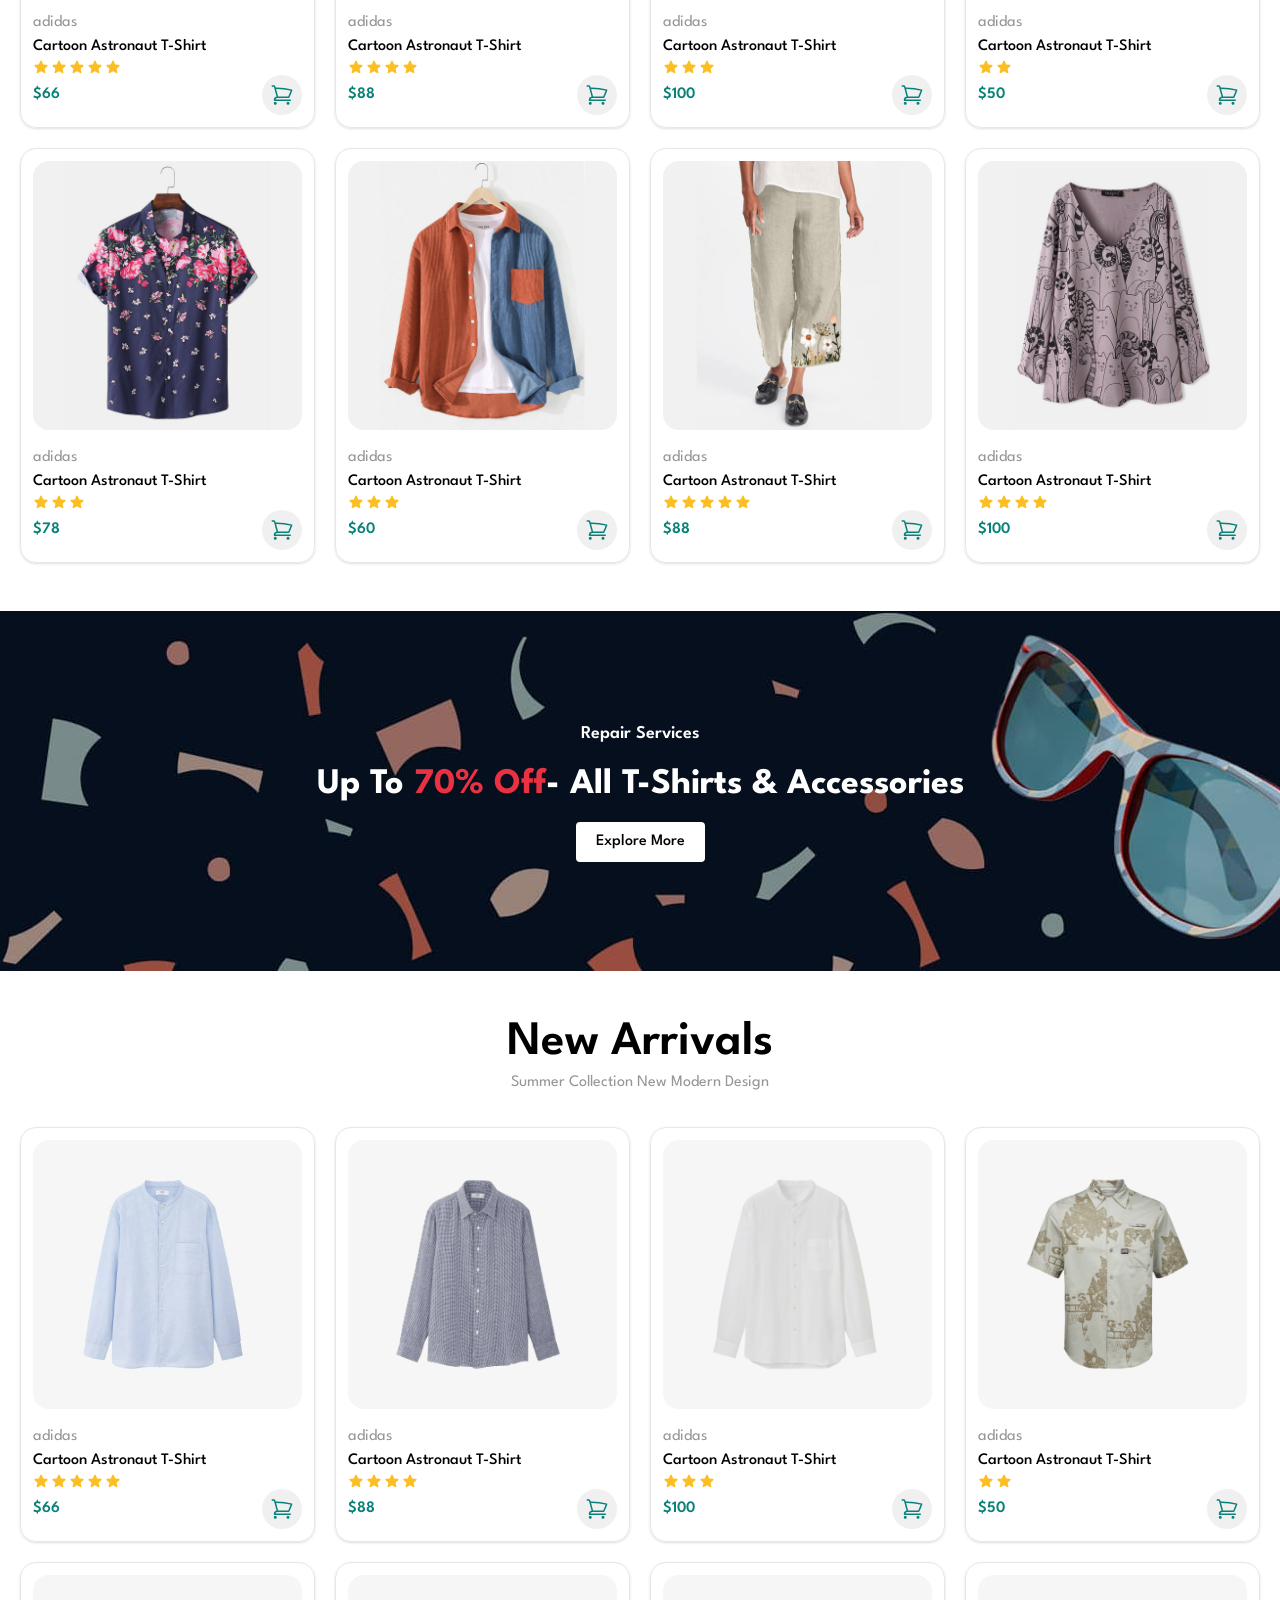
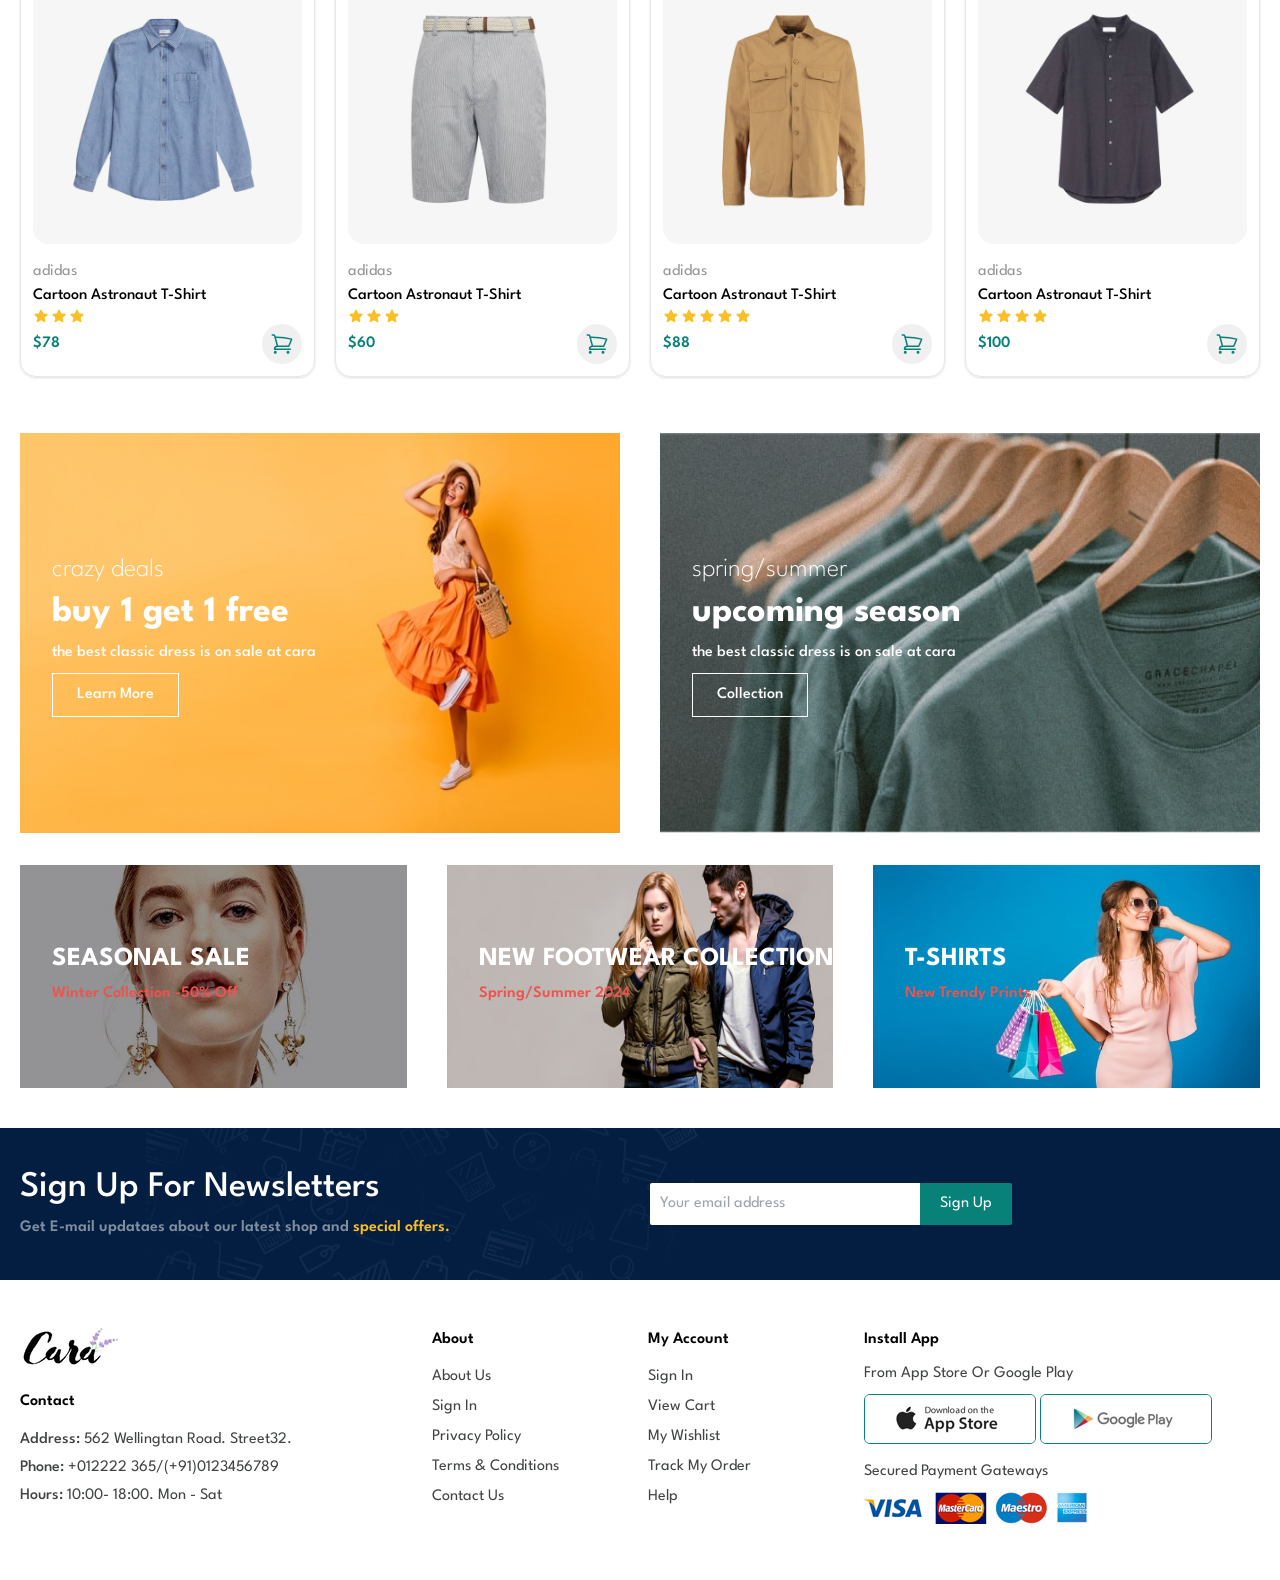
==== commit 19cc7570: "Add pages" ====
--- a/index.html
+++ b/index.html
@@ -9,7 +9,7 @@
     <body class="font-League">
         <!--navbar-->
         <nav class="bg-slate-200 shadow-2xl py-3 sticky top-0 z-10 px-5">
-            <div class="container mx-auto flex items-center justify-between">
+            <div class="container m-auto flex items-center justify-between">
                 <div class="logo">
                     <a href="index.html">
                         <img src="images/logo.png" alt="logo">
@@ -80,7 +80,7 @@
             <div class="container m-auto">
                 <h2 class="capitalize text-center font-semibold text-5xl mb-1">featured products</h2>
                 <p class="capitalize text-center text-[#979595]">summer collection new modern design</p>
-                <div class="products-items grid grid-cols-1 sm:grid-cols-3 xl:grid-cols-4 gap-5 mt-8">
+                <div class="products-items grid grid-cols-1 sm:grid-cols-3 lg:grid-cols-4 gap-5 mt-8">
                     <!-- <div class="p-3 product border border-solid border-gray-200 rounded-2xl shadow" id="${item.id}">
                         <img class="rounded-2xl" src="${item.image}" alt="${item.name}">
                         <div class="mt-4">
@@ -118,7 +118,7 @@
             <div class="container m-auto">
                 <h2 class="capitalize text-center font-semibold text-5xl mb-1">new arrivals</h2>
                 <p class="capitalize text-center text-[#979595]">summer collection new modern design</p>
-                <div class="products-items grid grid-cols-1 sm:grid-cols-3 xl:grid-cols-4 gap-5 mt-8">
+                <div class="products-items grid grid-cols-1 sm:grid-cols-3 lg:grid-cols-4 gap-5 mt-8">
                     <!-- <div class="p-3 product border border-solid border-gray-200 rounded-2xl shadow" id="${item.id}">
                         <img class="rounded-2xl" src="${item.image}" alt="${item.name}">
                         <div class="mt-4">
@@ -141,7 +141,7 @@
         </section>
         <!--new products-->
         <!--banners-->
-        <!-- <section class="blog px-5">
+        <section class="blog px-5">
             <div class="container m-auto">
                 <div class="top-box grid md:grid-cols-2 gap-10 relative mb-8">
                     <div class="${item.id} flex items-center text-white min-w-[500px] h-[400px]">
@@ -164,9 +164,9 @@
                     </div>
                 </div>
             </div>
-        </section> -->
+        </section>
         <!--banners-->
-        <!--contact-->
+        <!--news-letter-->
         <section class="news-letter flex items-center bg-[#041e42] mt-10 px-5 py-10">
             <div class="container m-auto grid md:grid-cols-2 gap-5 items-center justify-between">
                 <div>
@@ -181,7 +181,7 @@
                 </div>
             </div>
         </section>
-        <!--contact-->
+        <!--news-letter-->
         <!--footer-->
         <footer class="pt-12 pb-14 px-5">
             <div class="container m-auto grid min-[500px]:grid-cols-[1fr_1fr] lg:grid-cols-[1fr_200px_200px_1fr] gap-4 capitalize">
--- a/css/output.css
+++ b/css/output.css
@@ -694,6 +694,10 @@
   margin-top: 2.5rem;
 }
 
+.mt-3{
+  margin-top: 0.75rem;
+}
+
 .mt-4{
   margin-top: 1rem;
 }
@@ -704,10 +708,6 @@
 
 .mt-8{
   margin-top: 2rem;
-}
-
-.mt-3{
-  margin-top: 0.75rem;
 }
 
 .flex{
@@ -890,6 +890,11 @@
   background-color: rgb(240 240 240 / var(--tw-bg-opacity));
 }
 
+.bg-\[\#fddde4\]{
+  --tw-bg-opacity: 1;
+  background-color: rgb(253 221 228 / var(--tw-bg-opacity));
+}
+
 .bg-dim-900{
   --tw-bg-opacity: 1;
   background-color: rgb(8 129 120 / var(--tw-bg-opacity));
@@ -905,11 +910,6 @@
   background-color: rgb(255 255 255 / var(--tw-bg-opacity));
 }
 
-.bg-\[\#fddde4\]{
-  --tw-bg-opacity: 1;
-  background-color: rgb(253 221 228 / var(--tw-bg-opacity));
-}
-
 .p-3{
   padding: 0.75rem;
 }
@@ -963,6 +963,10 @@
   padding-bottom: 1px;
 }
 
+.pb-1{
+  padding-bottom: 0.25rem;
+}
+
 .pb-14{
   padding-bottom: 3.5rem;
 }
@@ -979,6 +983,14 @@
   padding-left: 2rem;
 }
 
+.pt-1{
+  padding-top: 0.25rem;
+}
+
+.pt-1\.5{
+  padding-top: 0.375rem;
+}
+
 .pt-10{
   padding-top: 2.5rem;
 }
@@ -995,16 +1007,8 @@
   padding-top: 1.25rem;
 }
 
-.pb-1{
-  padding-bottom: 0.25rem;
-}
-
-.pt-1{
-  padding-top: 0.25rem;
-}
-
-.pt-1\.5{
-  padding-top: 0.375rem;
+.pt-7{
+  padding-top: 1.75rem;
 }
 
 .text-center{
@@ -1013,6 +1017,11 @@
 
 .font-League{
   font-family: League Spartan, sans-serif;
+}
+
+.text-3xl{
+  font-size: 1.875rem;
+  line-height: 2.25rem;
 }
 
 .text-4xl{
@@ -1025,11 +1034,6 @@
   line-height: 1;
 }
 
-.text-6xl{
-  font-size: 3.75rem;
-  line-height: 1;
-}
-
 .text-\[26px\]{
   font-size: 26px;
 }
@@ -1042,11 +1046,6 @@
 .text-xl{
   font-size: 1.25rem;
   line-height: 1.75rem;
-}
-
-.text-3xl{
-  font-size: 1.875rem;
-  line-height: 2.25rem;
 }
 
 .font-bold{
@@ -1258,7 +1257,31 @@
   background-position: center;
   background-position: 20% 30%;
   background-repeat: no-repeat;
-  /* height: 30vh; */
+}
+
+/***************shop page*****************/
+
+.home-shop {
+  background-image: url(../images/banners/b1.jpg);
+  background-position: center;
+  background-size: cover;
+  height: 40vh;
+}
+
+/***************blog page*****************/
+
+.home-blog {
+  background-image: url(../images/banners/b19.jpg);
+  background-size: cover;
+  height: 40vh;
+}
+
+/***************about page - contact page*****************/
+
+.home-about, .home-contact {
+  background-image: url(../images/banner.png);
+  background-size: cover;
+  height: 40vh;
 }
 
 .hover\:border-dim-900:hover{
@@ -1385,6 +1408,10 @@
 }
 
 @media (min-width: 1024px){
+  .lg\:grid-cols-4{
+    grid-template-columns: repeat(4, minmax(0, 1fr));
+  }
+
   .lg\:grid-cols-6{
     grid-template-columns: repeat(6, minmax(0, 1fr));
   }
@@ -1392,10 +1419,4 @@
   .lg\:grid-cols-\[1fr_200px_200px_1fr\]{
     grid-template-columns: 1fr 200px 200px 1fr;
   }
-}
-
-@media (min-width: 1280px){
-  .xl\:grid-cols-4{
-    grid-template-columns: repeat(4, minmax(0, 1fr));
-  }
 }
